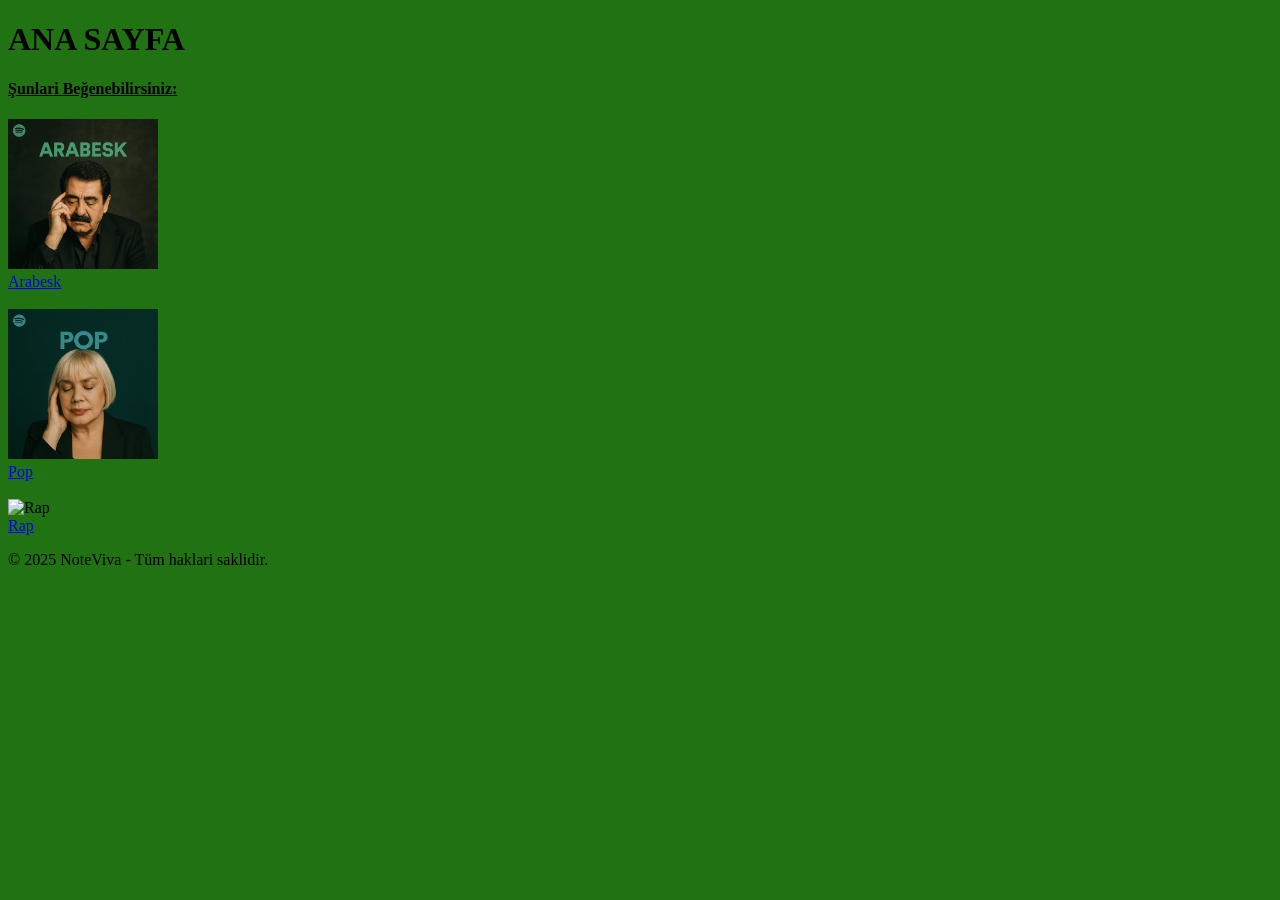
==== anasayfa.html @ 73caafed "Add files via upload" ====
<!DOCTYPE html>
<html lang="en">

<head>
    <meta charset="UTF-8">
    <meta name="viewport" content="width=device-width, initial-scale=1.0">
    <title>Document</title>
        
</head>
<body style="background-color: rgb(32, 114, 18);">
   <h1>ANA SAYFA</h1>
 <h4><ins>Şunlari Beğenebilirsiniz:</ins></h4>
 <img src="arabesk.png" alt="Arabesk" width="150" height="150"> <br> <a href="arabesk.html">Arabesk</a> <br> <br>
  <img src="pop.png" alt="Pop" width="150" height="150"> <br> <a href="pop.html">Pop</a> <br> <br>
  <img src="rap.png" alt="Rap" width="150" height="150"> <br> <a href="rap.html">Rap</a> 
  <footer>
    <p>
      © 2025 NoteViva - Tüm haklari saklidir.
    </p>
  </footer>
 
</body>
</html>
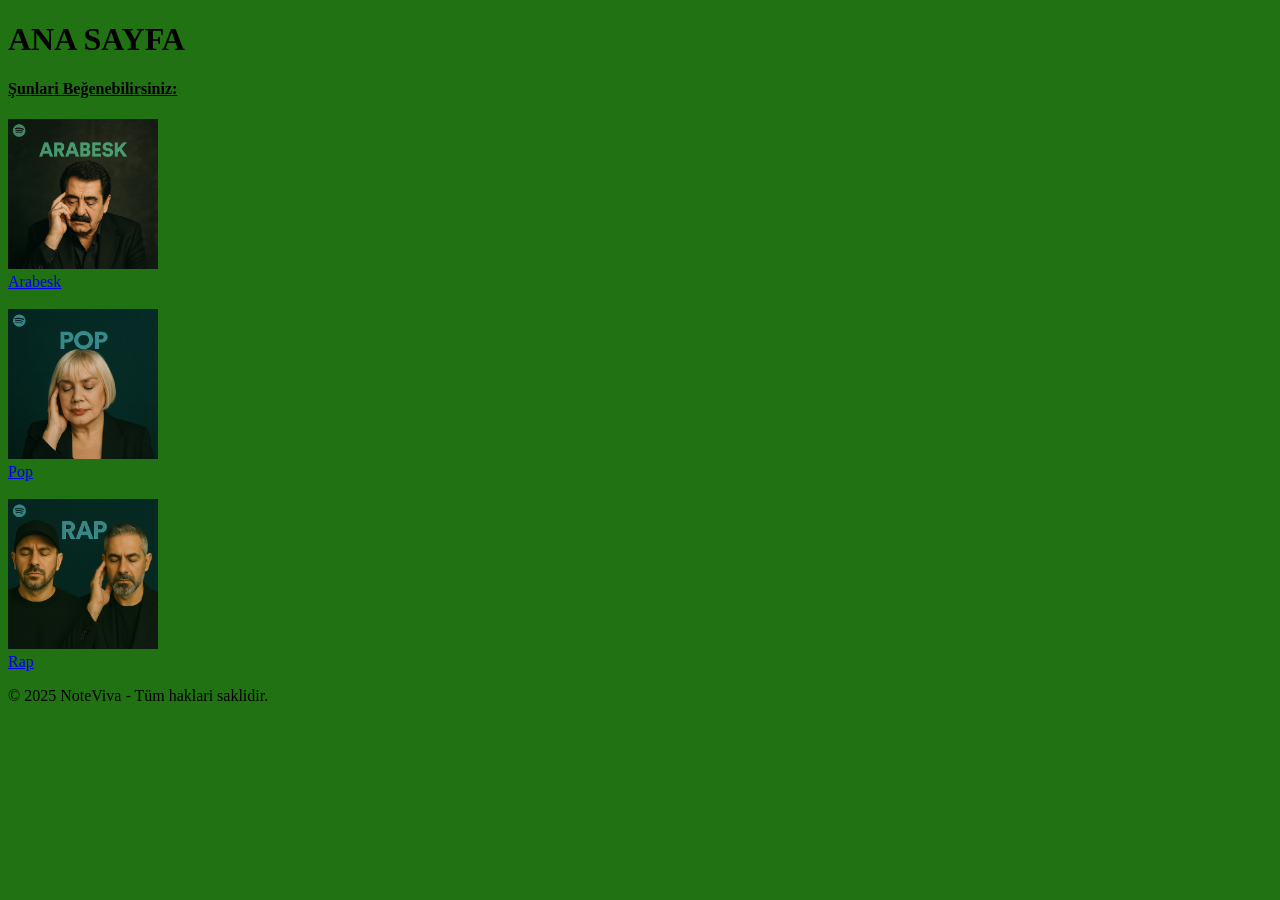
==== commit be0d0685: "Add files via upload" ====
--- a/anasayfa.html
+++ b/anasayfa.html
@@ -12,7 +12,7 @@
  <h4><ins>Şunlari Beğenebilirsiniz:</ins></h4>
  <img src="arabesk.png" alt="Arabesk" width="150" height="150"> <br> <a href="arabesk.html">Arabesk</a> <br> <br>
   <img src="pop.png" alt="Pop" width="150" height="150"> <br> <a href="pop.html">Pop</a> <br> <br>
-  <img src="rap.png" alt="Rap" width="150" height="150"> <br> <a href="rap.html">Rap</a> 
+  <img src="RAP.png" alt="Rap" width="150" height="150"> <br> <a href="rap.html">Rap</a> 
   <footer>
     <p>
       © 2025 NoteViva - Tüm haklari saklidir.
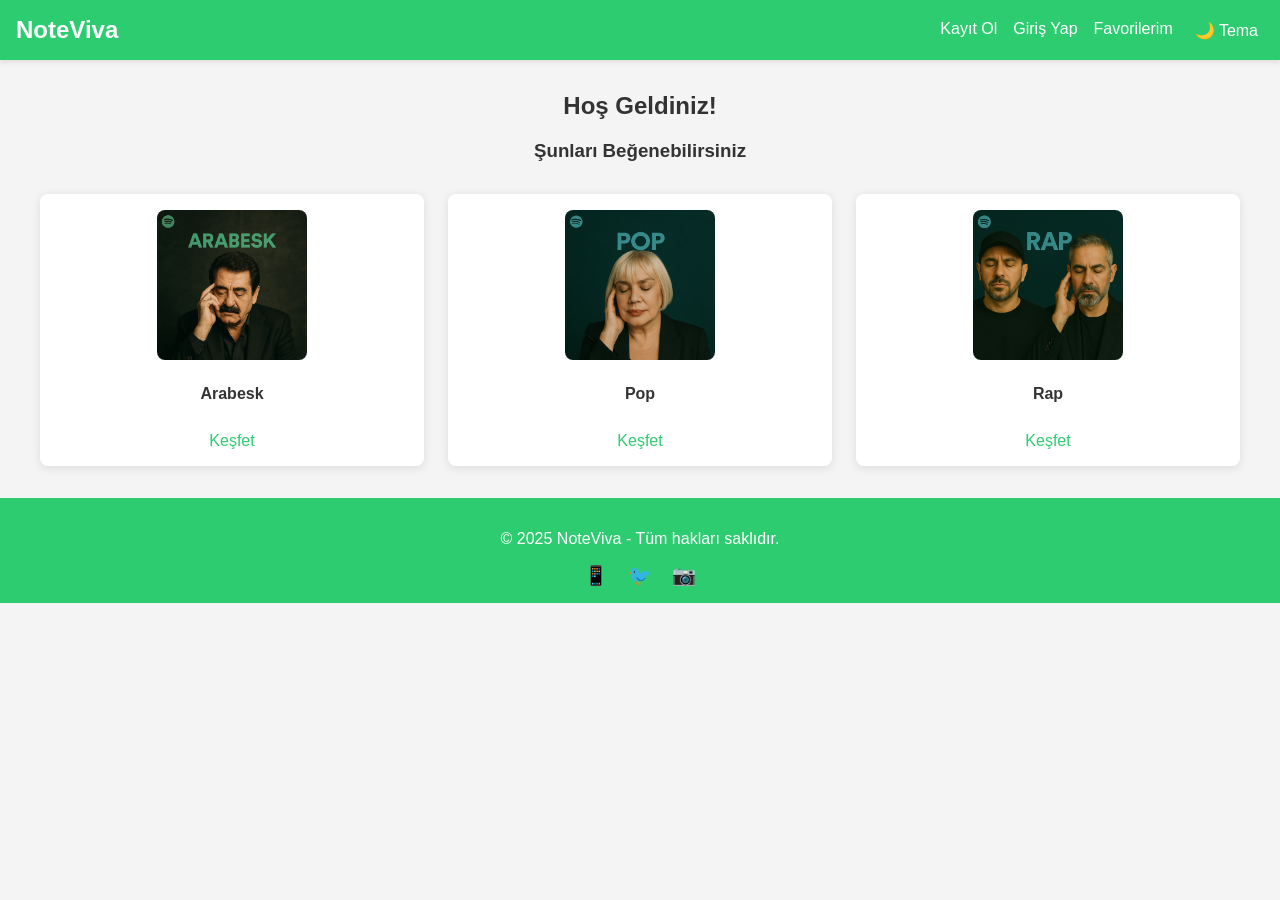
==== commit ba810dc9: "Add files via upload" ====
--- a/anasayfa.html
+++ b/anasayfa.html
@@ -1,23 +1,54 @@
 <!DOCTYPE html>
-<html lang="en">
-
+<html lang="tr">
 <head>
     <meta charset="UTF-8">
     <meta name="viewport" content="width=device-width, initial-scale=1.0">
-    <title>Document</title>
-        
+    <title>NoteViva - Ana Sayfa</title>
+    <link rel="stylesheet" href="style.css">
 </head>
-<body style="background-color: rgb(32, 114, 18);">
-   <h1>ANA SAYFA</h1>
- <h4><ins>Şunlari Beğenebilirsiniz:</ins></h4>
- <img src="arabesk.png" alt="Arabesk" width="150" height="150"> <br> <a href="arabesk.html">Arabesk</a> <br> <br>
-  <img src="pop.png" alt="Pop" width="150" height="150"> <br> <a href="pop.html">Pop</a> <br> <br>
-  <img src="RAP.png" alt="Rap" width="150" height="150"> <br> <a href="rap.html">Rap</a> 
-  <footer>
-    <p>
-      © 2025 NoteViva - Tüm haklari saklidir.
-    </p>
-  </footer>
- 
+<body>
+    <header>
+        <nav class="navbar">
+            <h1>NoteViva</h1>
+            <ul>
+                <li><a href="index.html">Kayıt Ol</a></li>
+                <li><a href="hesabimvar.html">Giriş Yap</a></li>
+                <li><a href="favorilerim.html">Favorilerim</a></li>
+                <li><button id="theme-toggle">🌙 Tema</button></li>
+            </ul>
+        </nav>
+    </header>
+    <main class="container">
+        <section class="welcome-section">
+            <h2 id="welcome-message">Hoş Geldiniz!</h2>
+            <h3>Şunları Beğenebilirsiniz</h3>
+        </section>
+        <section class="category-grid">
+            <div class="category-card">
+                <img src="arabesk.png" alt="Arabesk">
+                <h4>Arabesk</h4>
+                <a href="arabesk.html">Keşfet</a>
+            </div>
+            <div class="category-card">
+                <img src="pop.png" alt="Pop">
+                <h4>Pop</h4>
+                <a href="pop.html">Keşfet</a>
+            </div>
+            <div class="category-card">
+                <img src="RAP.png" alt="Rap">
+                <h4>Rap</h4>
+                <a href="rap.html">Keşfet</a>
+            </div>
+        </section>
+    </main>
+    <footer>
+        <p>© 2025 NoteViva - Tüm hakları saklıdır.</p>
+        <div class="social-icons">
+            <a href="#">📱</a>
+            <a href="#">🐦</a>
+            <a href="#">📷</a>
+        </div>
+    </footer>
+    <script src="script.js"></script>
 </body>
 </html>
--- a/style.css
+++ b/style.css
@@ -0,0 +1,281 @@
+/* Genel Stiller */
+:root {
+    --primary-color: #2ecc71;
+    --secondary-color: #e67e22;
+    --text-color: #333;
+    --bg-color: #f4f4f4;
+}
+
+body {
+    font-family: 'Arial', sans-serif;
+    margin: 0;
+    padding: 0;
+    background-color: var(--bg-color);
+    color: var(--text-color);
+    transition: background-color 0.3s, color 0.3s;
+}
+
+body.dark-theme {
+    --primary-color: #27ae60;
+    --secondary-color: #d35400;
+    --text-color: #f4f4f4;
+    --bg-color: #2c3e50;
+}
+
+/* Navbar */
+.navbar {
+    background-color: var(--primary-color);
+    padding: 1rem;
+    display: flex;
+    justify-content: space-between;
+    align-items: center;
+    box-shadow: 0 2px 5px rgba(0, 0, 0, 0.1);
+}
+
+.navbar h1 {
+    color: white;
+    margin: 0;
+}
+
+.navbar ul {
+    list-style: none;
+    display: flex;
+    gap: 1rem;
+    margin: 0;
+}
+
+.navbar ul li a, .navbar ul li button {
+    color: white;
+    text-decoration: none;
+    background: none;
+    border: none;
+    cursor: pointer;
+    font-size: 1rem;
+}
+
+.navbar ul li a:hover, .navbar ul li button:hover {
+    color: var(--secondary-color);
+}
+
+/* Container */
+.container {
+    max-width: 1200px;
+    margin: 2rem auto;
+    padding: 0 1rem;
+}
+
+/* Welcome Section */
+.welcome-section {
+    text-align: center;
+    margin-bottom: 2rem;
+    animation: fadeIn 1s ease-in;
+}
+
+.welcome-section .logo {
+    width: 200px;
+    height: auto;
+    margin-bottom: 1rem;
+}
+
+/* Form Section */
+.form-section {
+    background: white;
+    padding: 2rem;
+    border-radius: 8px;
+    box-shadow: 0 2px 10px rgba(0, 0, 0, 0.1);
+    max-width: 400px;
+    margin: 0 auto;
+}
+
+.form-section label {
+    display: block;
+    margin-bottom: 0.5rem;
+}
+
+.form-section input {
+    width: 100%;
+    padding: 0.5rem;
+    margin-bottom: 1rem;
+    border: 1px solid #ccc;
+    border-radius: 4px;
+}
+
+.form-section button {
+    background-color: var(--primary-color);
+    color: white;
+    padding: 0.75rem 1.5rem;
+    border: none;
+    border-radius: 4px;
+    cursor: pointer;
+}
+
+.form-section button:hover {
+    background-color: var(--secondary-color);
+}
+
+.error {
+    color: red;
+    margin-top: 1rem;
+}
+
+/* Category Grid */
+.category-grid {
+    display: grid;
+    grid-template-columns: repeat(auto-fit, minmax(200px, 1fr));
+    gap: 1.5rem;
+}
+
+.category-card {
+    background: white;
+    padding: 1rem;
+    border-radius: 8px;
+    text-align: center;
+    box-shadow: 0 2px 10px rgba(0, 0, 0, 0.1);
+    transition: transform 0.3s, box-shadow 0.3s;
+}
+
+.category-card:hover {
+    transform: scale(1.05);
+    box-shadow: 0 4px 15px rgba(0, 0, 0, 0.2);
+}
+
+.category-card img {
+    width: 150px;
+    height: 150px;
+    border-radius: 8px;
+}
+
+.category-card a {
+    display: inline-block;
+    margin-top: 0.5rem;
+    color: var(--primary-color);
+    text-decoration: none;
+}
+
+.category-card a:hover {
+    color: var(--secondary-color);
+}
+
+/* Song Grid */
+.song-grid {
+    display: grid;
+    grid-template-columns: repeat(auto-fit, minmax(250px, 1fr));
+    gap: 1.5rem;
+}
+
+.song-card {
+    background: white;
+    padding: 1rem;
+    border-radius: 8px;
+    text-align: center;
+    box-shadow: 0 2px 10px rgba(0, 0, 0, 0.1);
+    transition: transform 0.3s, box-shadow 0.3s;
+    cursor: pointer;
+}
+
+.song-card:hover {
+    transform: scale(1.05);
+    box-shadow: 0 4px 15px rgba(0, 0, 0, 0.2);
+}
+
+.song-card img {
+    width: 150px;
+    height: 150px;
+    border-radius: 8px;
+}
+
+.song-card audio {
+    width: 100%;
+    margin-top: 0.5rem;
+}
+
+.song-card.favorited .favorite-btn {
+    background-color: #ff4d4d;
+    color: white;
+}
+
+.favorite-btn {
+    margin-top: 0.5rem;
+    padding: 0.5rem 1rem;
+    background-color: #f0f0f0;
+    border: none;
+    border-radius: 4px;
+    cursor: pointer;
+    transition: background-color 0.3s;
+}
+
+.favorite-btn:hover {
+    background-color: #ff4d4d;
+    color: white;
+}
+
+.back-link {
+    display: inline-block;
+    margin-top: 1rem;
+    color: var(--primary-color);
+    text-decoration: none;
+}
+
+.back-link:hover {
+    color: var(--secondary-color);
+}
+
+/* Toast Notification */
+.toast {
+    position: fixed;
+    bottom: 20px;
+    right: 20px;
+    background-color: var(--primary-color);
+    color: white;
+    padding: 1rem;
+    border-radius: 4px;
+    box-shadow: 0 2px 10px rgba(0, 0, 0, 0.2);
+    opacity: 0;
+    transition: opacity 0.3s;
+}
+
+.toast.show {
+    opacity: 1;
+}
+
+/* Footer */
+footer {
+    background-color: var(--primary-color);
+    color: white;
+    text-align: center;
+    padding: 1rem;
+    margin-top: 2rem;
+}
+
+.social-icons {
+    margin-top: 0.5rem;
+}
+
+.social-icons a {
+    color: white;
+    margin: 0 0.5rem;
+    text-decoration: none;
+    font-size: 1.2rem;
+}
+
+.social-icons a:hover {
+    color: var(--secondary-color);
+}
+
+/* Animasyon */
+@keyframes fadeIn {
+    from { opacity: 0; }
+    to { opacity: 1; }
+}
+
+/* Responsive */
+@media (max-width: 768px) {
+    .navbar ul {
+        flex-direction: column;
+        gap: 0.5rem;
+    }
+
+    .category-grid, .song-grid {
+        grid-template-columns: 1fr;
+    }
+}
